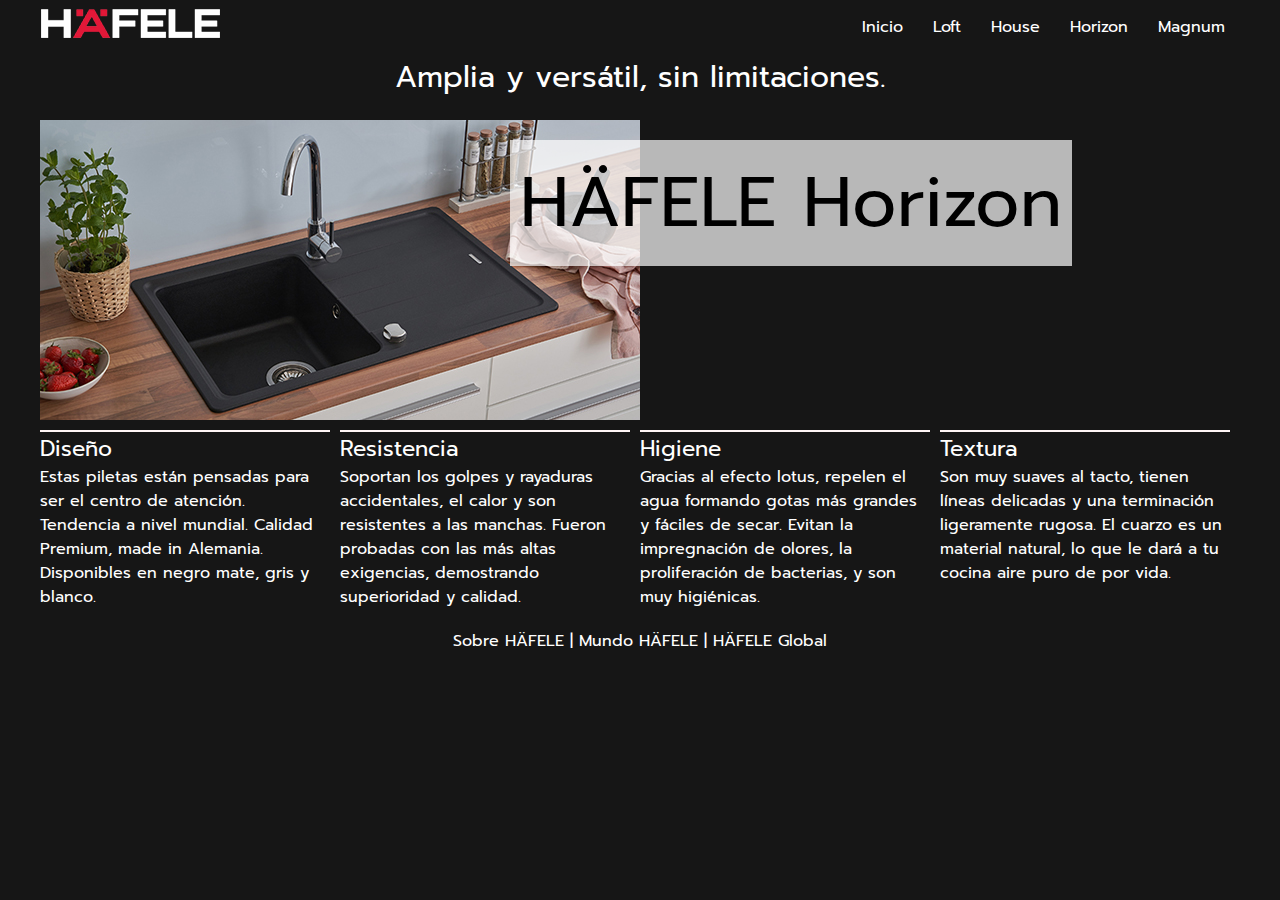
==== horizon.html @ 67c38c78 "Primera propuesta entregada" ====
<!DOCTYPE html>
<html lang="es">
<head>
    <meta charset="UTF-8">
    <meta http-equiv="X-UA-Compatible" content="IE=edge">
    <meta name="viewport" content="width=device-width, initial-scale=1.0">
    <title>HÄFELE - Piletas de cocina</title>
    <link rel="stylesheet" href="style.css">
</head>
<body>
    <header>
        <div class="header">
            <div class="logo">
                <a href="index.html"><img src="logo.png" alt="HÄFELE"></a>
            </div>
            <nav>
                <ul class="menu">
                    <li><a href="index.html">Inicio</a></li>
                    <li><a href="loft.html">Loft</a></li>
                    <li><a href="house.html">House</a></li>
                    <li><a href="horizon.html">Horizon</a></li>
                    <li><a href="magnum.html">Magnum</a></li>
                </ul>
            </nav>
    </div>
    <h1 class="bienvenida">Amplia y versátil, sin limitaciones.</h1>
    </header>
    <div class="productPage">
        <div class="boxModelo modeloHorizon">
        </div>
        <div class="megaTitulo">
            <h2>HÄFELE Horizon</h2>
            <h3>pensada para tu cocina</h3>
        </div>
    </div>
    <div class="ventajas">
        <div class="ventaja">
            <h4>Diseño</h4>
            <p>Estas piletas están pensadas para ser el centro de atención. Tendencia a nivel mundial. Calidad Premium, made in Alemania. Disponibles en negro mate, gris y blanco.</p>
        </div>
        <div class="ventaja">
            <h4>Resistencia</h4>
            <p>Soportan los golpes y rayaduras accidentales, el calor y son resistentes a las manchas. Fueron probadas con las más altas exigencias, demostrando superioridad y calidad.</p>
        </div>
        <div class="ventaja">
            <h4>Higiene</h4>
            <p>Gracias al efecto lotus, repelen el agua formando gotas más grandes y fáciles de secar. Evitan la impregnación de olores, la proliferación de bacterias, y son muy higiénicas.</p>
        </div>
        <div class="ventaja">
            <h4>Textura</h4>
            <p>Son muy suaves al tacto, tienen líneas delicadas y una terminación ligeramente rugosa. El cuarzo es un material natural, lo que le dará a tu cocina aire puro de por vida.</p>
        </div>
    </div>
    <footer>
        <p><a href="https://hafele.com.ar">Sobre HÄFELE</a> | <a href="https://mundohafele.com.ar">Mundo HÄFELE</a> | <a href="https://hafele.com">HÄFELE Global</a></p>
    </footer>
</body>
</html>
---- style.css ----
@import url('https://fonts.googleapis.com/css2?family=Prompt:wght@100;400;900&display=swap');


*{
    margin: 0; 
    padding: 0;
    box-sizing: border-box;
    }

body{
    background-color: rgb(22, 22, 22);
    font-family: 'Prompt', sans-serif;
    color: white;
    width: 1200px;
    margin: 0 auto;
}

a {
    text-decoration: none;
    color: white;
}

p, h1 {
    margin: 0;
}

h1 {
    margin:0;
    padding:0;
    font-size:30px;
    font-weight:normal;
}

h4 {
    margin:0;
    padding:0;
    font-size:22px;
    font-weight:normal;
}

main {
    display: grid;
    grid-template-rows: repeat(2, 1fr);
    grid-template-columns: repeat(2, 1fr);
}

footer {
    text-align: center;
    margin-top: 20px;
}



.productPage {
    display: grid;
    grid-template-rows: 1fr;
    grid-template-columns: repeat(2, 1fr);
}

.ventajas {
    display: grid;
    grid-template-rows: 1fr;
    grid-template-columns: repeat(4, 1fr);
}

.ventaja {
    margin: 10px 10px 0 0;
    border-top: 2px solid rgb(255, 245, 245);
    animation: ventaja;
    animation-duration: 4s;
}

@keyframes ventaja {
    from {opacity: 0}
    to {opacity: 1}
    
}

.megaTitulo h2 {
    color: black;
    background-color: rgba(255, 255, 255, 0.699);
    width:fit-content;
    font-size: 70px;
    font-weight:normal;
    translate: -130px;
    padding: 10px;
    margin-bottom: 0;
    /* animation-name: megatituloh2;
    animation-duration: 2s; */
    margin-top: 20px;
}

.megaTitulo h3 {
    color: white;
    background-color: rgba(255, 0, 0, 0.616);
    width:fit-content;
    font-size: 40px;
    font-weight:normal;
    translate: -130px;
    padding: 10px;
    margin-top: 0;
    opacity: 0;
    /* animation-name: megatituloh3;
    animation-duration: 2s;
    animation-delay: 1s;
    animation-fill-mode: forwards; */
}

@keyframes megatituloh2 {
    from {opacity: 0; translate: 0px;}
    to  {opacity: 1; translate: -130px;}
}

@keyframes megatituloh3 {
    from {opacity: 0; translate: 0px;}
    to  {opacity: 1; translate: -130px;}
}

.header {
    display: grid;
    grid-template-columns: repeat(2, 1fr);
}

.logo {
    display: flex;
    align-items: center;
}

.logo img {
    margin: 0;
}

.menu{
    color: white;
    display: flex;
    justify-content: end;
}

.menu ul{
    text-decoration: none;
    list-style: none;
}

.menu li {
    display: inline-block;
    padding: 15px;
}

.menu li:hover {
    background-color: rgb(48, 48, 48);
    transition-duration: 1s;
}

.bienvenida {
    text-align: center;
    margin-bottom: 20px;
}

.boxModelo {
    background-color: gray;
    height: 300px;
    padding: 25px;
}

.modeloLoft{
    background-image: url('img/loft.jpg');
}

.modeloHouse{
    background-image: url('img/house.jpg');
}

.modeloHorizon{
    background-image: url('img/horizon.jpg');
}

.modeloMagnum{
    background-image: url('img/magnum.jpg');
}

.modeloTitulo{
    opacity: 0;
    width: 100%;
    height: 100%;
    transition-duration: 1s;
    margin: 0 auto;
    text-align: center;
}

.modeloTitulo h1 {
    padding-top: 30px;
}

.modeloTitulo:hover{
    opacity: 1;
    background-color:rgba(22, 22, 22, 0.829)
}

.botonVerModelo {
    background-color: rgba(172, 13, 13, 0.185);
    width: 140px;
    margin: 0 auto;
    margin-top: 20px;
    border-radius: 5%;
}

.botonVerModelo:hover {
    background-color: rgba(172, 13, 13, 0.377);
}

  

@media (max-width: 1200px) {
    nav {
      display: none;
    }

    .header {
        display: grid;
        grid-template-columns: 1fr;
    }

    body {
        width: auto;
    }
    
    .header {
        display: grid;
        grid-template-columns: 1fr;
    }
    
    .logo img {
        padding-top: 10px;
        margin: 0 auto;
    }
    

    .bienvenida {
        text-align: center;
        margin-bottom: 20px;
        line-height: 30px;
        margin-top: 10px;
    }


    main {
        display: grid;
        grid-template-rows: repeat(4, 1fr);
        grid-template-columns: 1fr;
    }


    .boxModelo {
        background-color: gray;
        height: 300px;
        background-position: center;
    }
    

    .modeloTitulo{
        opacity: 1;
        background-color:rgba(22, 22, 22, 0.397);
    }

    footer {
        display:none;
    }
    
    .productPage {
        display: grid;
        grid-template-rows: 1fr auto;
        grid-template-columns: 1fr;
    }

    

    .megaTitulo h2 {
        color: black;
        background-color: rgba(255, 255, 255, 0.699);
        width:fit-content;
        font-size: 40px;
        font-weight:normal;
        translate: 0px -60px;
        padding: 20px;
        margin-bottom: 0;
        animation-name: megatituloh2;
        animation-duration: 2s;
        margin-top: 20px;
    }

    .megaTitulo h3 {
        color: white;
        background-color: rgba(255, 0, 0, 0.616);
        width:fit-content;
        font-size: 30px;
        font-weight:normal;
        translate: 0px -60px;
        padding: 10px;
        margin-top: 0;
        opacity: 0;
        animation-name: megatituloh3;
        animation-duration: 2s;
        animation-delay: 1s;
        animation-fill-mode: forwards;
    }

    @keyframes megatituloh2 {
        from {opacity: 0; translate: 0px;}
        to  {opacity: 1; translate: 0px -60px;}
    }

    @keyframes megatituloh3 {
        from {opacity: 0; translate: 0px;}
        to  {opacity: 1; translate: 0px -60px;}
    }

    
    .ventajas {
        display: grid;
        grid-template-rows: repeat(4, 1fr);
        grid-template-columns: 1fr;
    }

    .ventaja {
        margin: 10px 10px 0 0;
        border-top: 2px solid rgb(255, 245, 245);
        animation: ventaja;
        animation-duration: 4s;
    }
        
  }
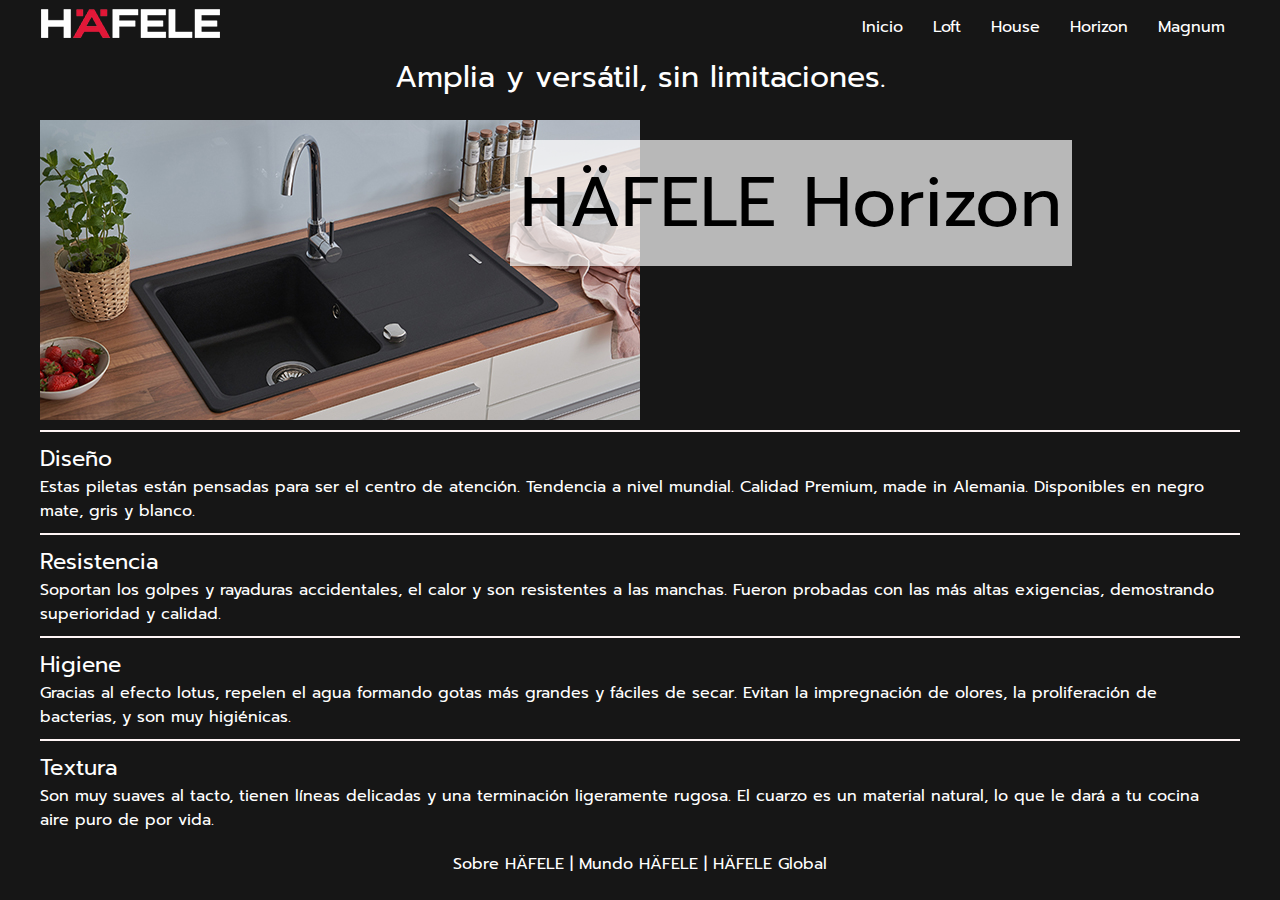
==== commit c41524de: "Pasé el CSS a SASS" ====
--- a/horizon.html
+++ b/horizon.html
@@ -5,7 +5,7 @@
     <meta http-equiv="X-UA-Compatible" content="IE=edge">
     <meta name="viewport" content="width=device-width, initial-scale=1.0">
     <title>HÄFELE - Piletas de cocina</title>
-    <link rel="stylesheet" href="style.css">
+    <link rel="stylesheet" href="styles/estilos.css">
 </head>
 <body>
     <header>
--- a/styles/estilos.css
+++ b/styles/estilos.css
@@ -0,0 +1,397 @@
+@import url("https://fonts.googleapis.com/css2?family=Prompt:wght@100;400;900&display=swap");
+* {
+  margin: 0;
+  padding: 0;
+  box-sizing: border-box;
+  font-family: "Prompt", sans-serif;
+}
+
+.header {
+  display: grid;
+  grid-template-columns: repeat(2, 1fr);
+}
+.header .logo {
+  display: flex;
+  align-items: center;
+}
+.header .logo img {
+  margin: 0;
+}
+.header .menu {
+  color: white;
+  display: flex;
+  justify-content: end;
+}
+.header .menu ul {
+  text-decoration: none;
+  list-style: none;
+}
+.header .menu li {
+  display: inline-block;
+  padding: 15px;
+}
+.header .menu li:hover {
+  background-color: rgb(48, 48, 48);
+  transition-duration: 1s;
+}
+
+header .bienvenida {
+  text-align: center;
+  margin-bottom: 20px;
+}
+
+@media (max-width: 1200px) {
+  nav {
+    display: none;
+  }
+  .header {
+    display: grid;
+    grid-template-columns: 1fr;
+  }
+  .header {
+    display: grid;
+    grid-template-columns: 1fr;
+  }
+  .logo img {
+    padding-top: 10px;
+    margin: 0 auto;
+  }
+  .bienvenida {
+    text-align: center;
+    margin-bottom: 20px;
+    line-height: 30px;
+    margin-top: 10px;
+  }
+  main {
+    display: grid;
+    grid-template-rows: repeat(4, 1fr);
+    grid-template-columns: 1fr;
+  }
+}
+footer {
+  text-align: center;
+  margin-top: 20px;
+}
+
+@media (max-width: 1200px) {
+  footer {
+    display: none;
+  }
+}
+a {
+  text-decoration: none;
+  color: white;
+}
+
+a:hover {
+  text-decoration: none;
+  color: white;
+}
+
+p, h1 {
+  margin: 0;
+}
+
+h1 {
+  margin: 0;
+  padding: 0;
+  font-size: 30px;
+  font-weight: normal;
+}
+
+h4 {
+  margin: 0;
+  padding: 0;
+  font-size: 22px;
+  font-weight: normal;
+}
+
+.megaTitulo h2 {
+  color: black;
+  background-color: rgba(255, 255, 255, 0.699);
+  width: -webkit-fit-content;
+  width: -moz-fit-content;
+  width: fit-content;
+  font-size: 70px;
+  font-weight: normal;
+  translate: -130px;
+  padding: 10px;
+  margin-bottom: 0;
+  -webkit-animation-name: megatituloh2;
+          animation-name: megatituloh2;
+  -webkit-animation-duration: 2s;
+          animation-duration: 2s;
+  margin-top: 20px;
+}
+.megaTitulo h3 {
+  color: white;
+  background-color: rgba(255, 0, 0, 0.616);
+  width: -webkit-fit-content;
+  width: -moz-fit-content;
+  width: fit-content;
+  font-size: 40px;
+  font-weight: normal;
+  translate: -130px;
+  padding: 10px;
+  margin-top: 0;
+  opacity: 0;
+  -webkit-animation-name: megatituloh3;
+          animation-name: megatituloh3;
+  -webkit-animation-duration: 2s;
+          animation-duration: 2s;
+  -webkit-animation-delay: 1s;
+          animation-delay: 1s;
+  -webkit-animation-fill-mode: forwards;
+          animation-fill-mode: forwards;
+}
+
+@-webkit-keyframes megatituloh2 {
+  from {
+    opacity: 0;
+    translate: 0px;
+  }
+  to {
+    opacity: 1;
+    translate: -130px;
+  }
+}
+
+@keyframes megatituloh2 {
+  from {
+    opacity: 0;
+    translate: 0px;
+  }
+  to {
+    opacity: 1;
+    translate: -130px;
+  }
+}
+@-webkit-keyframes megatituloh3 {
+  from {
+    opacity: 0;
+    translate: 0px;
+  }
+  to {
+    opacity: 1;
+    translate: -130px;
+  }
+}
+@keyframes megatituloh3 {
+  from {
+    opacity: 0;
+    translate: 0px;
+  }
+  to {
+    opacity: 1;
+    translate: -130px;
+  }
+}
+@media (max-width: 1200px) {
+  .megaTitulo h2 {
+    color: black;
+    background-color: rgba(255, 255, 255, 0.699);
+    width: -webkit-fit-content;
+    width: -moz-fit-content;
+    width: fit-content;
+    font-size: 40px;
+    font-weight: normal;
+    translate: 0px -60px;
+    padding: 20px;
+    margin-bottom: 0;
+    -webkit-animation-name: megatituloh2;
+            animation-name: megatituloh2;
+    -webkit-animation-duration: 2s;
+            animation-duration: 2s;
+    margin-top: 20px;
+  }
+  .megaTitulo h3 {
+    color: white;
+    background-color: rgba(255, 0, 0, 0.616);
+    width: -webkit-fit-content;
+    width: -moz-fit-content;
+    width: fit-content;
+    font-size: 30px;
+    font-weight: normal;
+    translate: 0px -60px;
+    padding: 10px;
+    margin-top: 0;
+    opacity: 0;
+    -webkit-animation-name: megatituloh3;
+            animation-name: megatituloh3;
+    -webkit-animation-duration: 2s;
+            animation-duration: 2s;
+    -webkit-animation-delay: 1s;
+            animation-delay: 1s;
+    -webkit-animation-fill-mode: forwards;
+            animation-fill-mode: forwards;
+  }
+  @-webkit-keyframes megatituloh2 {
+    from {
+      opacity: 0;
+      translate: 0px;
+    }
+    to {
+      opacity: 1;
+      translate: 0px -60px;
+    }
+  }
+  @keyframes megatituloh2 {
+    from {
+      opacity: 0;
+      translate: 0px;
+    }
+    to {
+      opacity: 1;
+      translate: 0px -60px;
+    }
+  }
+  @-webkit-keyframes megatituloh3 {
+    from {
+      opacity: 0;
+      translate: 0px;
+    }
+    to {
+      opacity: 1;
+      translate: 0px -60px;
+    }
+  }
+  @keyframes megatituloh3 {
+    from {
+      opacity: 0;
+      translate: 0px;
+    }
+    to {
+      opacity: 1;
+      translate: 0px -60px;
+    }
+  }
+}
+.boxModelo {
+  background-color: gray;
+  height: 300px;
+  padding: 25px;
+}
+
+.modeloLoft {
+  background-image: url("../img/loft.jpg");
+}
+
+.modeloHouse {
+  background-image: url("../img/house.jpg");
+}
+
+.modeloHorizon {
+  background-image: url("../img/horizon.jpg");
+}
+
+.modeloMagnum {
+  background-image: url("../img/magnum.jpg");
+}
+
+.modeloTitulo {
+  opacity: 0;
+  width: 100%;
+  height: 100%;
+  transition-duration: 1s;
+  margin: 0 auto;
+  text-align: center;
+}
+
+.modeloTitulo h1 {
+  padding-top: 30px;
+}
+
+.modeloTitulo:hover {
+  opacity: 1;
+  background-color: rgba(22, 22, 22, 0.829);
+}
+
+.botonVerModelo {
+  background-color: rgba(172, 13, 13, 0.185);
+  width: 140px;
+  margin: 0 auto;
+  margin-top: 20px;
+  border-radius: 5%;
+}
+
+.botonVerModelo:hover {
+  background-color: rgba(172, 13, 13, 0.377);
+}
+
+@media (max-width: 1200px) {
+  .boxModelo {
+    background-color: gray;
+    height: 300px;
+    background-position: center;
+  }
+  .modeloTitulo {
+    opacity: 1;
+    background-color: rgba(22, 22, 22, 0.397);
+  }
+}
+.productPage {
+  display: grid;
+  grid-template-rows: 1fr;
+  grid-template-columns: repeat(2, 1fr);
+}
+
+.ventaja {
+  margin-top: 10px;
+  padding: 10px 10px 0 0;
+  border-top: 2px solid rgb(255, 245, 245);
+  -webkit-animation: ventaja;
+          animation: ventaja;
+  -webkit-animation-duration: 4s;
+          animation-duration: 4s;
+}
+
+@-webkit-keyframes ventaja {
+  from {
+    opacity: 0;
+  }
+  to {
+    opacity: 1;
+  }
+}
+
+@keyframes ventaja {
+  from {
+    opacity: 0;
+  }
+  to {
+    opacity: 1;
+  }
+}
+@media (max-width: 1200px) {
+  .productPage {
+    display: grid;
+    grid-template-rows: 1fr auto;
+    grid-template-columns: 1fr;
+  }
+  .ventajas {
+    display: grid;
+    grid-template-rows: repeat(4, 1fr);
+    grid-template-columns: 1fr;
+  }
+  .ventaja {
+    margin: 10px 10px 0 0;
+    border-top: 2px solid rgb(255, 245, 245);
+    -webkit-animation: ventaja;
+            animation: ventaja;
+    -webkit-animation-duration: 4s;
+            animation-duration: 4s;
+  }
+}
+body {
+  background-color: rgb(22, 22, 22);
+  font-family: "Prompt", sans-serif;
+  color: white;
+  width: 1200px;
+  margin: 0 auto;
+}
+
+@media (max-width: 1200px) {
+  body {
+    width: auto;
+  }
+}/*# sourceMappingURL=estilos.css.map */